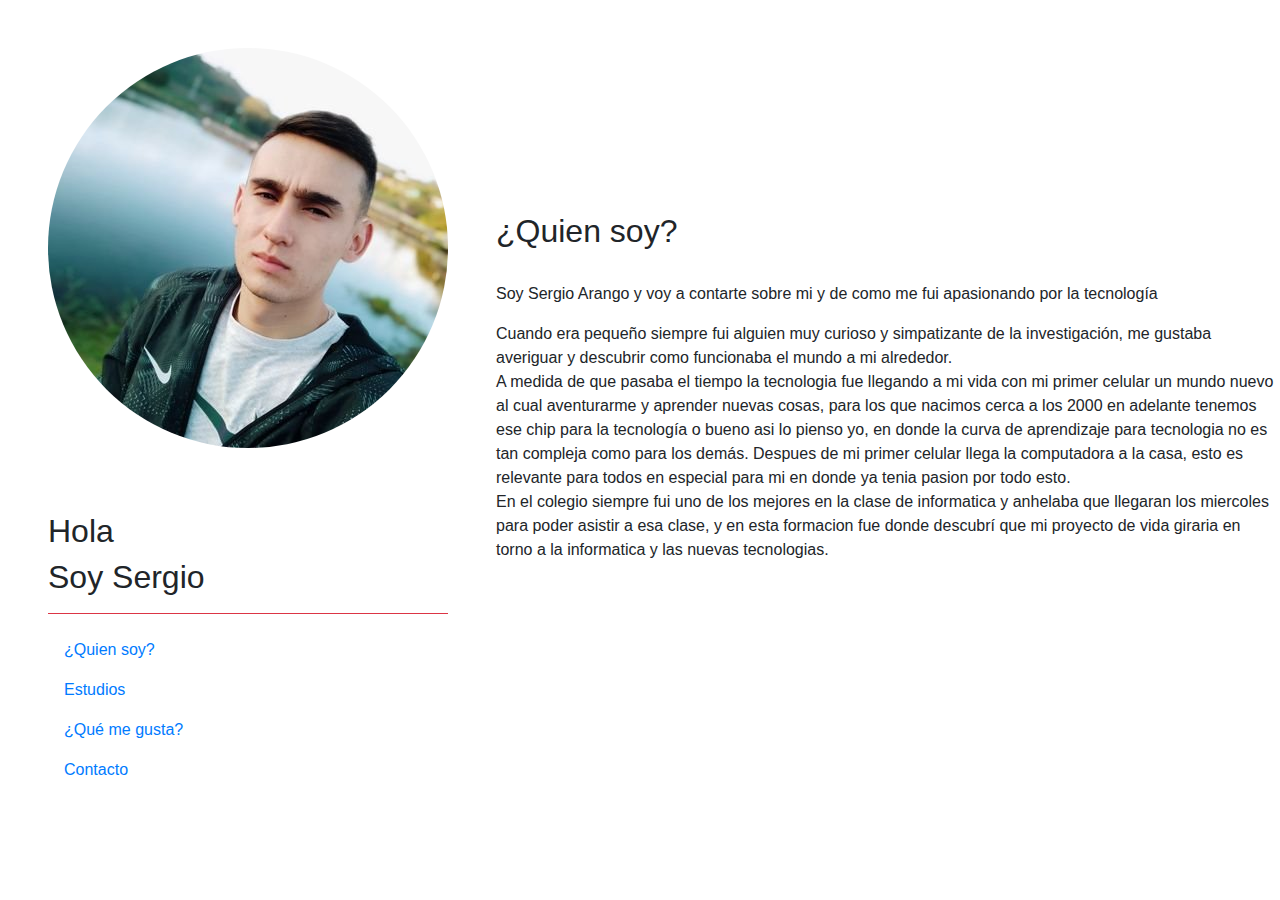
==== index.html @ 99f83df8 "Pagina index" ====
<!DOCTYPE html>
<html lang="en">
<head>
    <meta charset="UTF-8">
    <meta name="viewport" content="width=device-width, initial-scale=1.0">
    <meta http-equiv="X-UA-Compatible" content="ie=edge">
    <link rel="stylesheet" href="https://stackpath.bootstrapcdn.com/bootstrap/4.3.1/css/bootstrap.min.css" integrity="sha384-ggOyR0iXCbMQv3Xipma34MD+dH/1fQ784/j6cY/iJTQUOhcWr7x9JvoRxT2MZw1T" crossorigin="anonymous">
    <link rel="stylesheet" href="https://use.fontawesome.com/releases/v5.8.1/css/all.css" integrity="sha384-50oBUHEmvpQ+1lW4y57PTFmhCaXp0ML5d60M1M7uH2+nqUivzIebhndOJK28anvf" crossorigin="anonymous">
    <link rel="stylesheet" href="estilo.css">

    <title>Document</title>
</head>
<body class="h-100">
    <div class="d-flex h-100 d-flex flex-colum justify-content-center ">

        <aside class="text-black px-5">

            <figure>
                <img class="mb-3 rounded-circle py-5" src="sergio.jpg" alt="SergioArango">
                <figcaption class="border-bottom border-danger pb-2">
                    <p class="h2"> Hola</p>
                    <p class="h2"> Soy Sergio</p>
                </figcaption>
            </figure>
            
            <nav class="nav1">
                    <div class="nav d-flex flex-column" id="nav-tab" role="tablist">
                            <a class="nav-item nav-link active" id="nav-about-me-tab" data-toggle="tab" href="#nav-about-tab" role="tab" aria-controls="nav-about-me" aria-selected="true">¿Quien soy?</a>
                            <a class="nav-item nav-link" id="nav-estudios" data-toggle="tab" href="#nav-estudios-tab" role="tab" aria-controls="nav-estudios" aria-selected="false">Estudios</a>
                            <a class="nav-item nav-link" id="nav-like" data-toggle="tab" href="#nav-like-tab" role="tab" aria-controls="nav-like" aria-selected="false">¿Qué me gusta?</a>
                            <a class="nav-item nav-link" id="nav-contact" data-toggle="tab" href="#nav-contact-tab" role="tab" aria-controls="nav-contact" aria-selected="false">Contacto</a>
                    </div>
            </nav>

        </aside>

        
            <main class="tab-content d-flex flex-column justify-content-center" id="nav-tab-content">
                <article class="tab-pane fade show active" id="nav-about-tab" role="tabpanel" aria-labelledby="nav-about-me-tab">
                    <h2>¿Quien soy?</h2>
                    <br>
                    <p>
                    Soy Sergio Arango y voy a contarte sobre mi y de como me fui apasionando por la tecnología  
                    </p>
                    <p>
                    Cuando era pequeño siempre fui alguien muy curioso y simpatizante de la investigación, me gustaba averiguar y descubrir como funcionaba el mundo a mi alrededor.
                    <br>
                    A medida de que pasaba el tiempo la tecnologia fue llegando a mi vida con mi primer celular un mundo nuevo al cual aventurarme y aprender nuevas cosas, para los que
                    nacimos cerca a los 2000 en adelante tenemos ese chip para la tecnología o bueno asi lo pienso yo, en donde la curva de aprendizaje para tecnologia no es tan compleja
                    como para los demás. Despues de mi primer celular llega la computadora a la casa, esto es relevante para todos en especial para mi en donde ya tenia pasion por todo esto.
                    <br>
                    En el colegio siempre fui uno de los mejores en la clase de informatica y anhelaba que llegaran los miercoles para poder asistir a esa clase, y en esta formacion fue
                    donde descubrí que mi proyecto de vida giraria en torno a la informatica y las nuevas tecnologias.
                    </p>
                </article>
                <article class="tab-pane fade" id="nav-estudios-tab" role="tabpanel" aria-labelledby="nav-estudios">
                    <h2>Estudios</h2>
                    <br>
                    <p>
                    Estudios primarios y secundarios:
                    <br>
                    Colegio Seminario Redentorista, enfasis en competencias informaticas.
                    <br>
                    </p>
                    <p>
                    Estudios pregrado:
                    <br>
                    Seminario ingenios primer semestre de ingenieria indistrial: Universidad Autonomia de Manizales.
                    <br>
                    Administracion de Sistemas informaticos, Semestre actual 8: Universidad Nacional de Colombia.    
                    </p>
                </article>
                <article class="tab-pane fade" id="nav-like-tab" role="tabpanel" aria-labelledby="nav-like">
                    <h2>¿Qué me gusta?</h2>
                    <br>
                    <p>
                        Soy una persona que le atren mucho los videojuegos online de pc especialmente los mobas, sin dejar a un lado los de roles como los MMORPG, respecto a la musica
                        puedo escuchar desde un vallenato hasta un rock, lo mas parecido a mis gustos musicales es un salpicon. Me encanta la aventura y no le temo a hacer deportes extremos
                        siempre y cuando este con una persona especializada en el tema. 
                    </p>
                    <br>
                    <p>
                        Uno de mis juegos favoritos por mucho tiempo y que me trae varios recuerdos es este:
                    </p>
                    <iframe width="560" height="315" src="https://www.youtube.com/embed/hkR6bWLW1zc" frameborder="0" allow="accelerometer; autoplay; encrypted-media; gyroscope; picture-in-picture" allowfullscreen></iframe>
                    <p>
                        Dofus fue uno de los juegos que mas tiempo le dedique, estaba en el colegio y tenia mas tiempo libre, un juego muy entretenido y que me regalo buenas amistades.
                        
                    </p>
                    <br>
                    <p>
                        Uno de los generos musicales favoritos para mi fue por mucho tiempo el rock
                    </p>
                    <iframe width="560" height="315" src="https://www.youtube.com/embed/YlUKcNNmywk" frameborder="0" allow="accelerometer; autoplay; encrypted-media; gyroscope; picture-in-picture" allowfullscreen></iframe>
                </article>
                <article class="tab-pane fade" id="nav-contact-tab" role="tabpanel" aria-labelledby="nav-contact">
                    <h2>Contacto</h2>
                    <p>
                        Redes sociales:

                    </p>
                    <a href="https://www.facebook.com/sergio.arangojaramillo.19">
                        
                        <i class="fab fa-facebook-square" id="face"></i>
                    </a>
                    <a href="https://www.instagram.com/sergioarangoj/">
                        
                        <i class="fab fa-instagram" id="inst"></i>
                    </a>
                    <a href="https://twitter.com/SergioArangoJ">
                        
                        <i class="fab fa-twitter" id="tw"></i>
                      
                </article>
            </main>
        

    </div>
    <script src="https://code.jquery.com/jquery-3.3.1.slim.min.js" integrity="sha384-q8i/X+965DzO0rT7abK41JStQIAqVgRVzpbzo5smXKp4YfRvH+8abtTE1Pi6jizo" crossorigin="anonymous"></script>
    <script src="https://cdnjs.cloudflare.com/ajax/libs/popper.js/1.14.7/umd/popper.min.js" integrity="sha384-UO2eT0CpHqdSJQ6hJty5KVphtPhzWj9WO1clHTMGa3JDZwrnQq4sF86dIHNDz0W1" crossorigin="anonymous"></script>
    <script src="https://stackpath.bootstrapcdn.com/bootstrap/4.3.1/js/bootstrap.min.js" integrity="sha384-JjSmVgyd0p3pXB1rRibZUAYoIIy6OrQ6VrjIEaFf/nJGzIxFDsf4x0xIM+B07jRM" crossorigin="anonymous"></script>    
</body>
</html>
---- estilo.css ----
.flex-column {
    
    flex-direction: column!important;
}
.fab{
 font-size: 100px;
 margin: 15px;
}

#face{
    color: blue;
}

#inst{
    color: black;
}

#tiut{
    color: aqua;
}
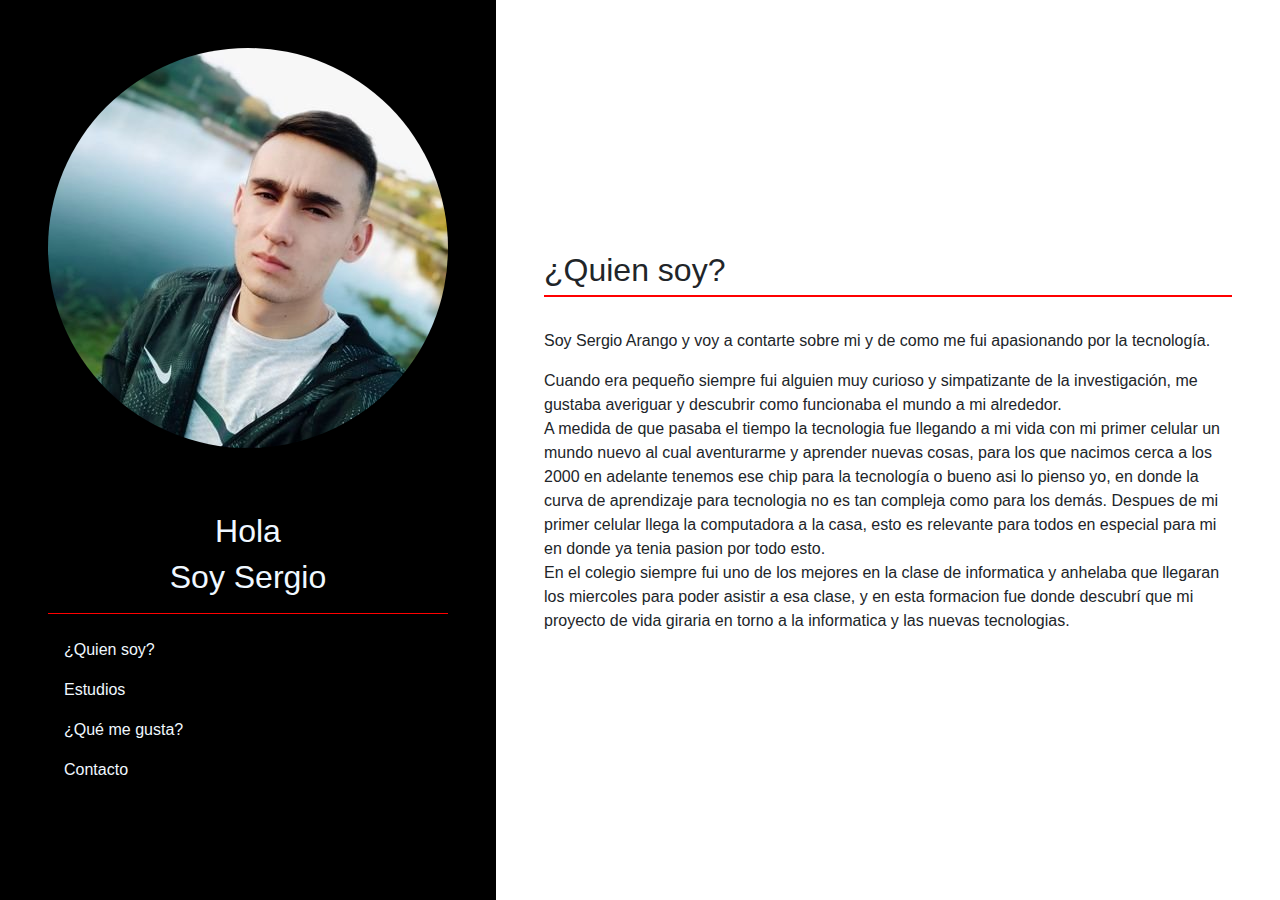
==== commit 3823d16c: "Actualizacion" ====
--- a/index.html
+++ b/index.html
@@ -1,5 +1,5 @@
 <!DOCTYPE html>
-<html lang="en">
+<html lang="en" class="h-100">
 <head>
     <meta charset="UTF-8">
     <meta name="viewport" content="width=device-width, initial-scale=1.0">
@@ -11,15 +11,15 @@
     <title>Document</title>
 </head>
 <body class="h-100">
-    <div class="d-flex h-100 d-flex flex-colum justify-content-center ">
+    <div class="d-flex h-100 d-flex flex-colum ">
 
-        <aside class="text-black px-5">
+        <aside class="text-black px-5" id="lado1">
 
             <figure>
                 <img class="mb-3 rounded-circle py-5" src="sergio.jpg" alt="SergioArango">
                 <figcaption class="border-bottom border-danger pb-2">
-                    <p class="h2"> Hola</p>
-                    <p class="h2"> Soy Sergio</p>
+                    <p class="h2 mainp"> Hola</p>
+                    <p class="h2 mainp"> Soy Sergio</p>
                 </figcaption>
             </figure>
             
@@ -35,12 +35,12 @@
         </aside>
 
         
-            <main class="tab-content d-flex flex-column justify-content-center" id="nav-tab-content">
+            <main class="tab-content d-flex flex-column justify-content-center px-5" id="nav-tab-content">
                 <article class="tab-pane fade show active" id="nav-about-tab" role="tabpanel" aria-labelledby="nav-about-me-tab">
-                    <h2>¿Quien soy?</h2>
+                    <h2 class="titulos">¿Quien soy?</h2>
                     <br>
                     <p>
-                    Soy Sergio Arango y voy a contarte sobre mi y de como me fui apasionando por la tecnología  
+                    Soy Sergio Arango y voy a contarte sobre mi y de como me fui apasionando por la tecnología.  
                     </p>
                     <p>
                     Cuando era pequeño siempre fui alguien muy curioso y simpatizante de la investigación, me gustaba averiguar y descubrir como funcionaba el mundo a mi alrededor.
@@ -54,7 +54,7 @@
                     </p>
                 </article>
                 <article class="tab-pane fade" id="nav-estudios-tab" role="tabpanel" aria-labelledby="nav-estudios">
-                    <h2>Estudios</h2>
+                    <h2 class="titulos">Estudios</h2>
                     <br>
                     <p>
                     Estudios primarios y secundarios:
@@ -71,7 +71,7 @@
                     </p>
                 </article>
                 <article class="tab-pane fade" id="nav-like-tab" role="tabpanel" aria-labelledby="nav-like">
-                    <h2>¿Qué me gusta?</h2>
+                    <h2 class="titulos">¿Qué me gusta?</h2>
                     <br>
                     <p>
                         Soy una persona que le atren mucho los videojuegos online de pc especialmente los mobas, sin dejar a un lado los de roles como los MMORPG, respecto a la musica
@@ -94,11 +94,14 @@
                     <iframe width="560" height="315" src="https://www.youtube.com/embed/YlUKcNNmywk" frameborder="0" allow="accelerometer; autoplay; encrypted-media; gyroscope; picture-in-picture" allowfullscreen></iframe>
                 </article>
                 <article class="tab-pane fade" id="nav-contact-tab" role="tabpanel" aria-labelledby="nav-contact">
-                    <h2>Contacto</h2>
+                    <h2 class="titulos">Contacto</h2>
                     <p>
                         Redes sociales:
-
                     </p>
+                    <p>
+                        Me puedes encontrar en las siguientes redes sociales dando clic en cada icono.
+                    </p>
+                    <br>
                     <a href="https://www.facebook.com/sergio.arangojaramillo.19">
                         
                         <i class="fab fa-facebook-square" id="face"></i>
@@ -119,5 +122,6 @@
     <script src="https://code.jquery.com/jquery-3.3.1.slim.min.js" integrity="sha384-q8i/X+965DzO0rT7abK41JStQIAqVgRVzpbzo5smXKp4YfRvH+8abtTE1Pi6jizo" crossorigin="anonymous"></script>
     <script src="https://cdnjs.cloudflare.com/ajax/libs/popper.js/1.14.7/umd/popper.min.js" integrity="sha384-UO2eT0CpHqdSJQ6hJty5KVphtPhzWj9WO1clHTMGa3JDZwrnQq4sF86dIHNDz0W1" crossorigin="anonymous"></script>
     <script src="https://stackpath.bootstrapcdn.com/bootstrap/4.3.1/js/bootstrap.min.js" integrity="sha384-JjSmVgyd0p3pXB1rRibZUAYoIIy6OrQ6VrjIEaFf/nJGzIxFDsf4x0xIM+B07jRM" crossorigin="anonymous"></script>    
+    <script src="scripts.js"></script>
 </body>
 </html>--- a/estilo.css
+++ b/estilo.css
@@ -17,4 +17,38 @@
 
 #tiut{
     color: aqua;
+}
+
+#lado1{
+    background-color: black;
+
+}
+
+figcaption{
+    
+    text-align: center;
+
+}
+
+.mainp{
+
+    color: aliceblue;
+}
+
+.border-danger {
+    border-color: red!important;
+}
+.nav-item:hover{
+    color: red;
+    transition-duration: 5ms;
+}
+
+.nav-item{
+    transition: 0.5s;
+    color: aliceblue;
+}
+
+.titulos{
+    border-bottom: red solid 2px;
+    padding-bottom: 5px; 
 }